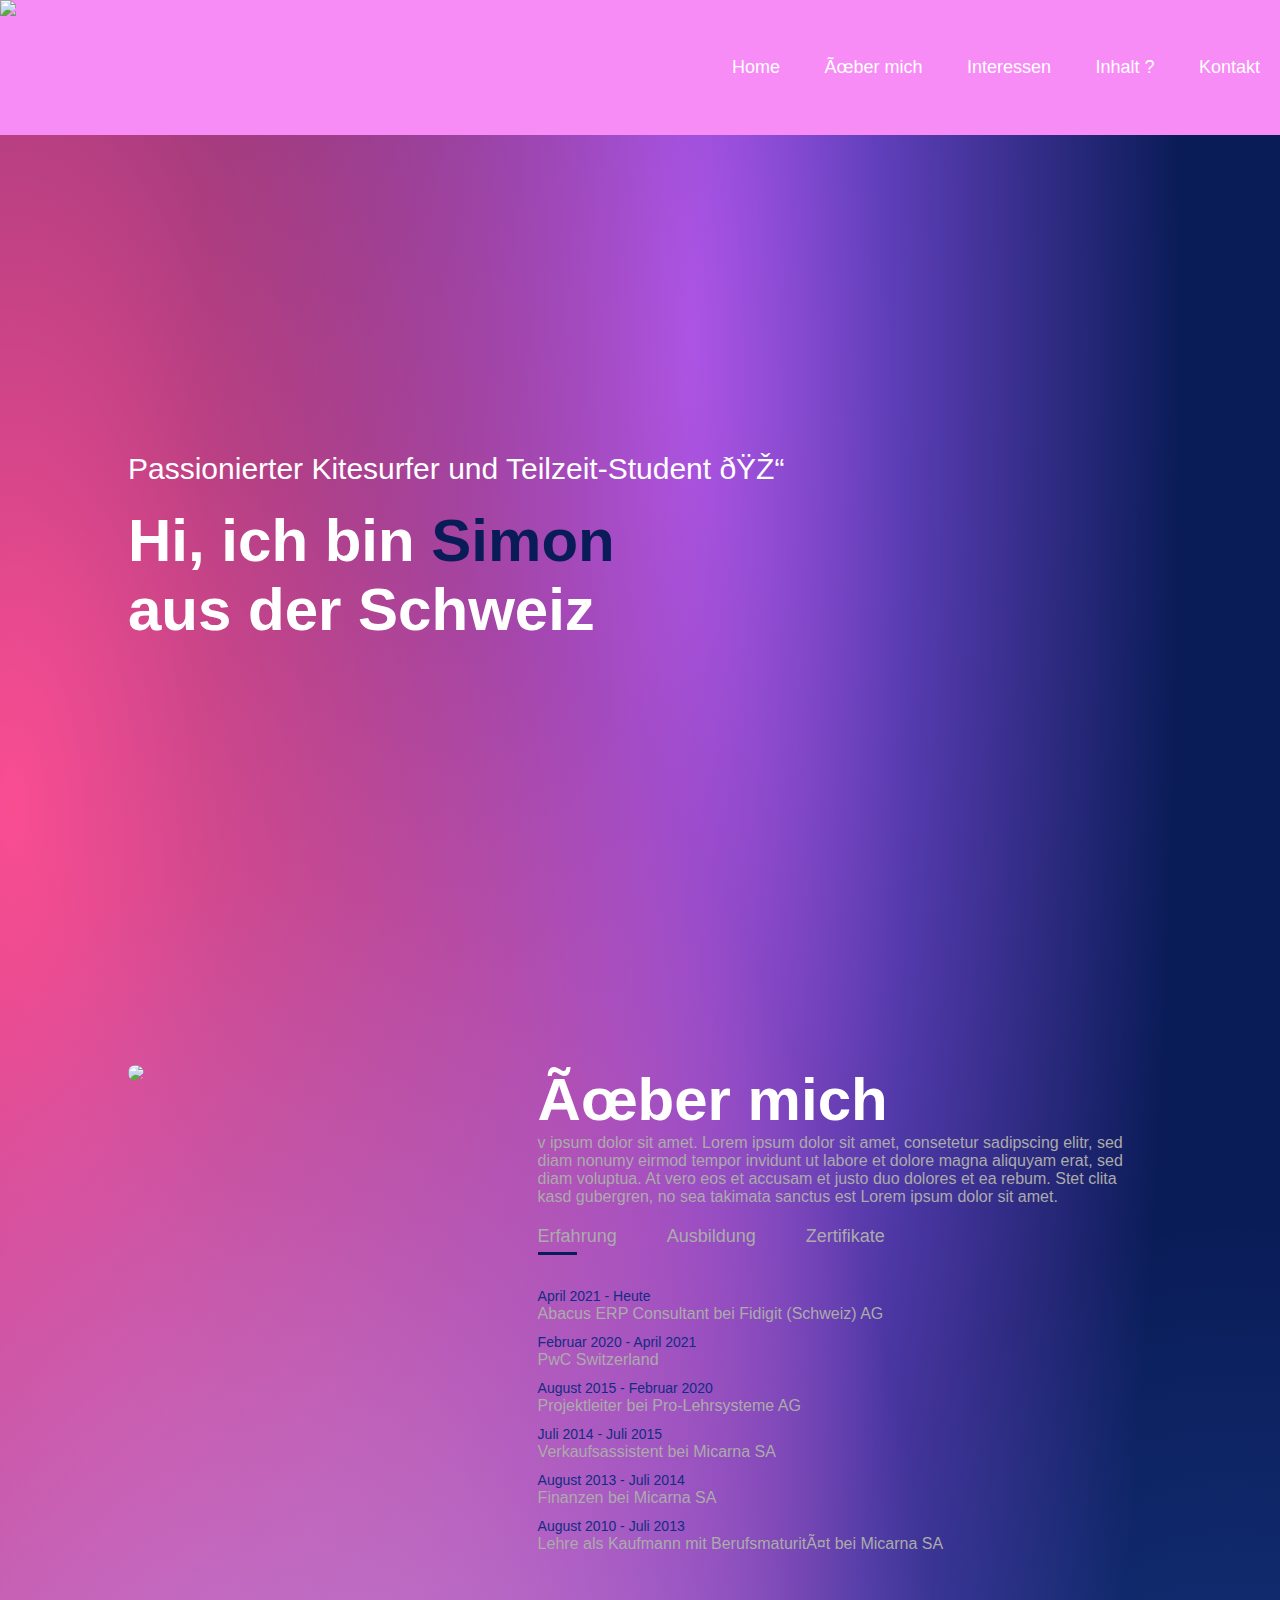
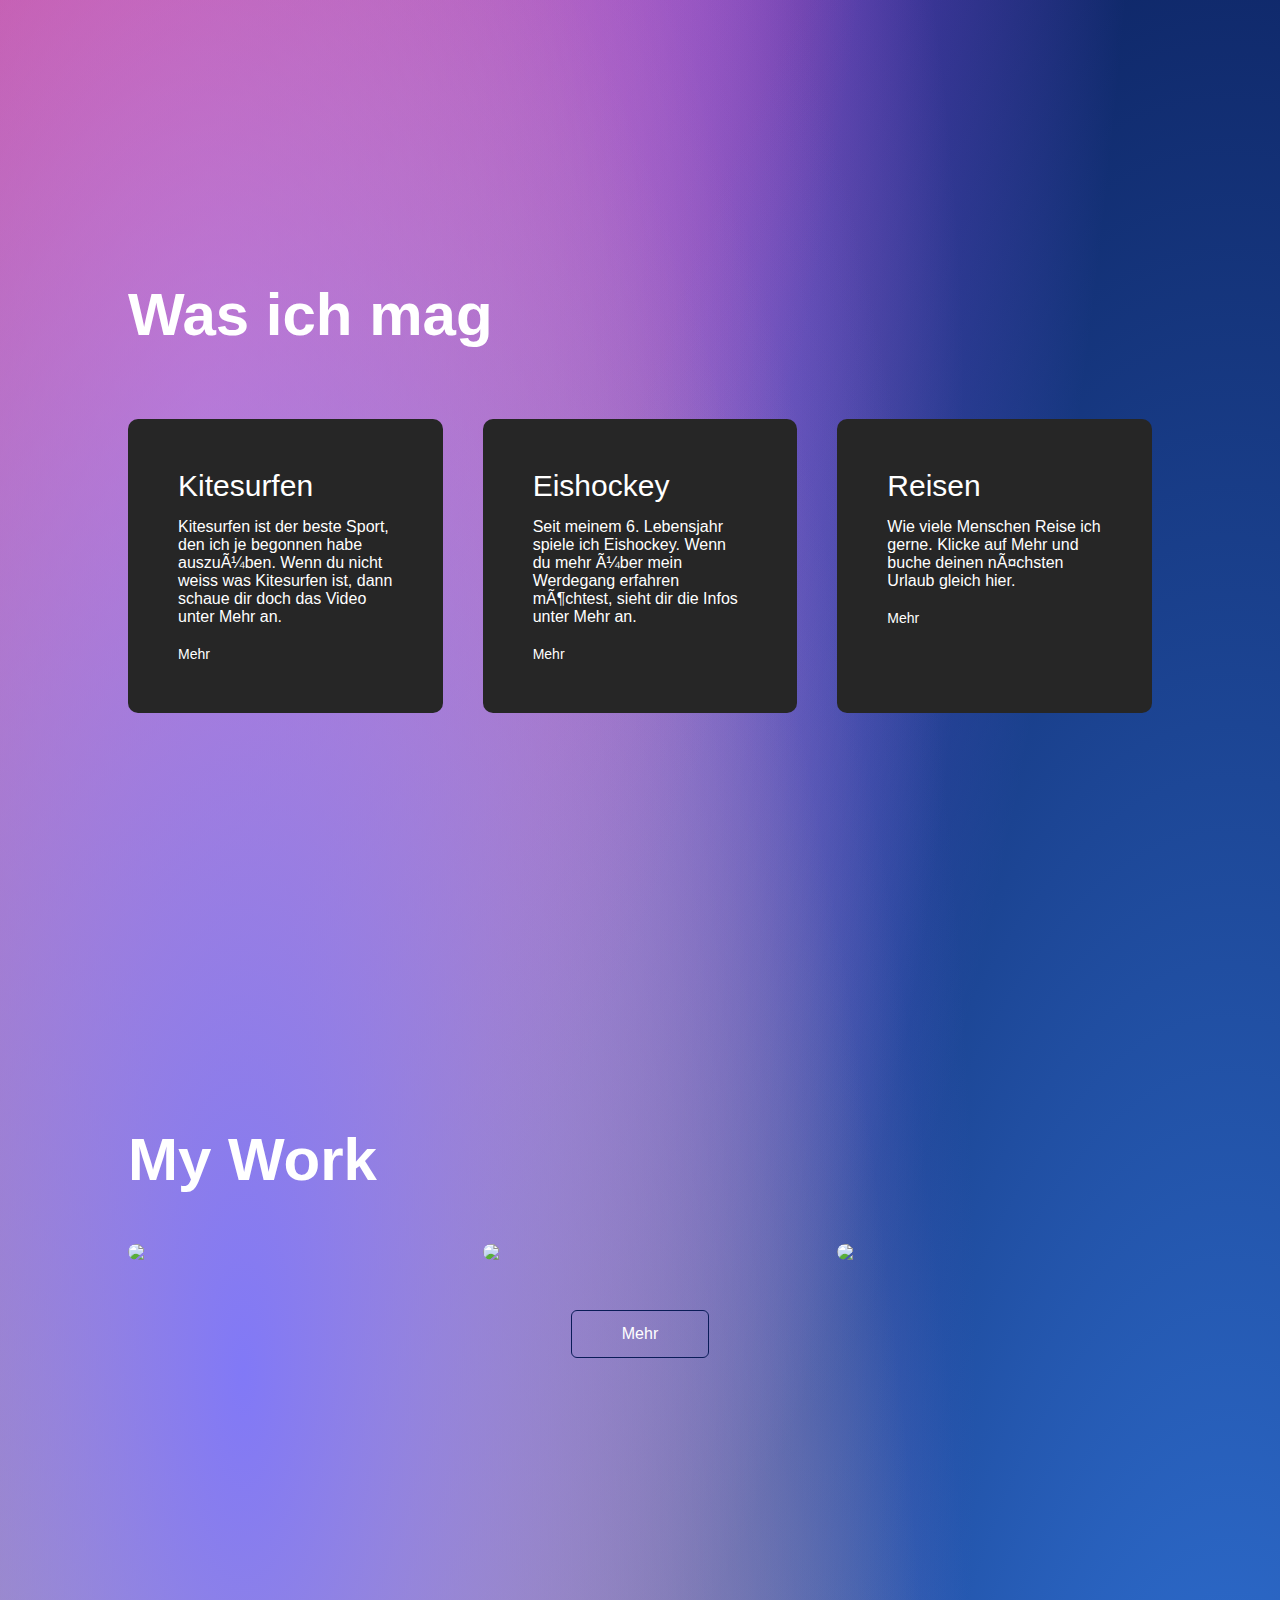
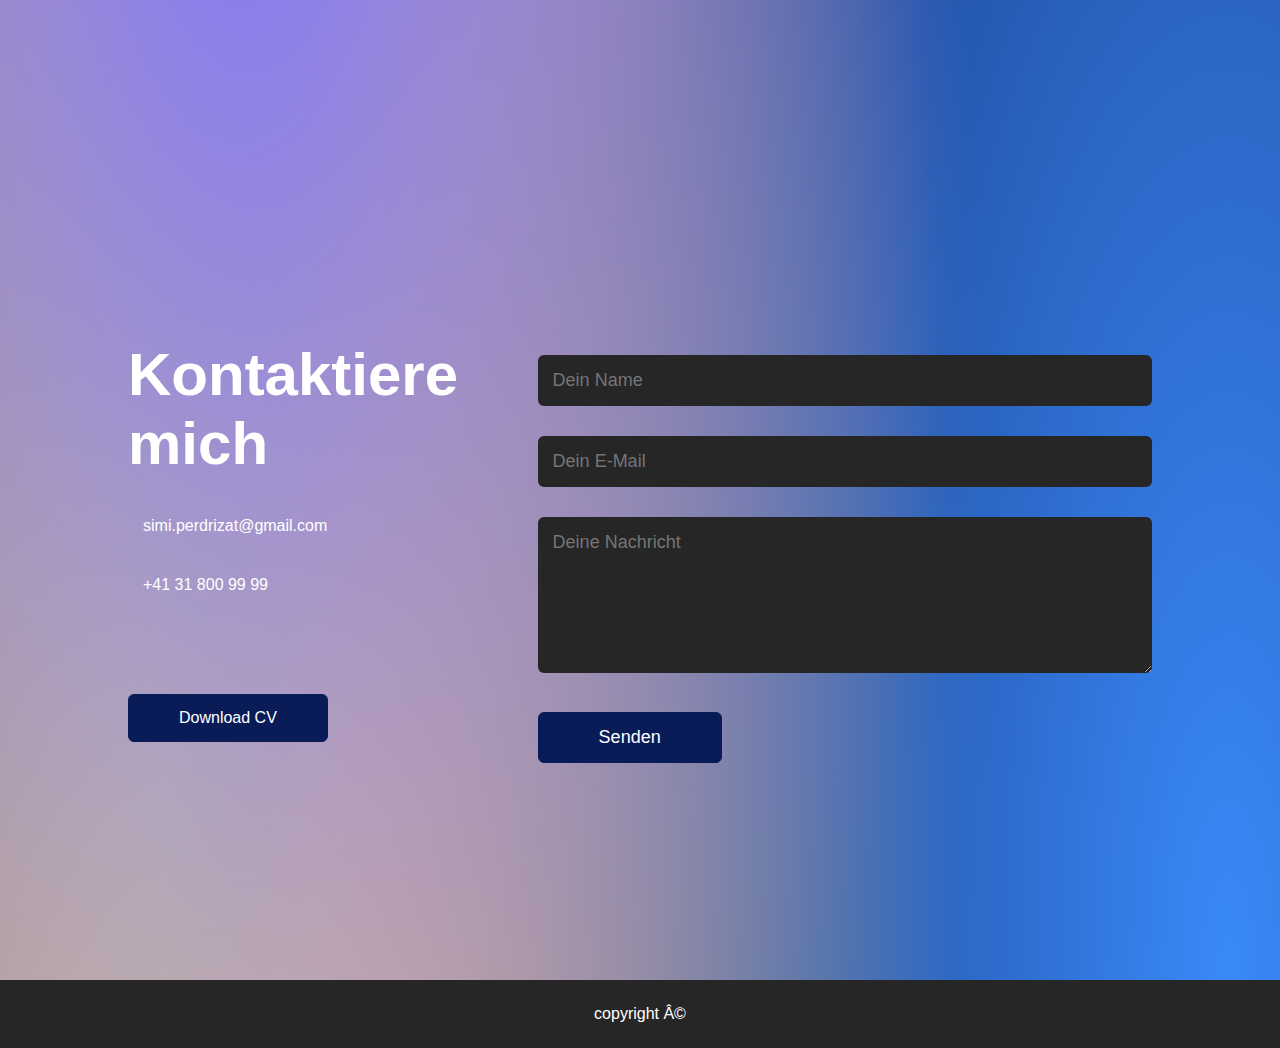
==== index.html @ 693f568b "nav und styling" ====
<!DOCTYPE html>
<html lang="de">
<head>
    <meta charset="UTF 8">
    <meta http-equiv="X-UA-Compatible content=IE=edge">
    <meta name="vieport" content="widt=device-width, initial-scla=1.0">
    <title>Simon Perdrizat</title>
    <link rel="stylesheet" href="/css/style.css">
    <!-- ----------fontawesome für Logos---------- -->
    <script src="https://kit.fontawesome.com/36752da940.js" crossorigin="anonymous"></script>
    <!--Test Funktion Menu-->
    <!--<script src="js/app.js"></script>-->
    <!--Test Funktion Menu-->
</head>
<!-- ----------navbar---------- -->
<body>
    <nav>
        <img src="images/simon-logo-white-removebg.png" class="logo">
        <ul id="sidemenu">
            <li><a href="#" onclick="closemenu()">Home</a></li>
            <li><a href="#about" onclick="closemenu()">Über mich</a></li>
            <li><a href="#interessen" onclick="closemenu()">Interessen</a></li>
            <!------------noch anpassen------------>
            <li><a href="#portfolio" onclick="closemenu()">Inhalt ?</a></li>
            <li><a href="#contact" onclick="closemenu()">Kontakt</a></li>
            <i class="fas fa-times" onclick="closemenu()"></i>
        </ul>
        <i class="fas fa-bars" onclick="openmenu()"></i>
    </nav>
    <!-- ----------Header---------- -->
    <section id="header" data-nav="Home">
        <div class="container-home">
            <div class="header-text">
                <p>Passionierter Kitesurfer und Teilzeit-Student 🎓</p>
                <h1>Hi, ich bin <span>Simon</span> <br>aus der Schweiz</h1>
            </div>
        </div>
    </section>
    <!-- ----------Übermich---------- -->
    <section id="about" data-nav="Über mich">
        <div class="container">
            <div class="row">
                <div class="about-col-1">
                    <img src="images/_DSC6397.jpg">
                </div>
                <div class="about-col-2">
                    <h1 class="sub-title">Über mich</h1>
                    <p>v
                        ipsum dolor sit amet. Lorem ipsum dolor sit amet, consetetur sadipscing elitr, sed diam nonumy eirmod tempor invidunt ut labore et dolore 
                        magna aliquyam erat, sed diam voluptua. At vero eos et accusam et justo duo dolores et ea rebum. Stet clita kasd gubergren, no sea takimata 
                        sanctus est Lorem ipsum dolor sit amet.</p>
                        <div class="tab-titles">
                            <p class="tab-links active-link" onclick="opentab('erfahrung')">Erfahrung</p>
                            <p class="tab-links" onclick="opentab('ausbildung')">Ausbildung</p>
                            <p class="tab-links" onclick="opentab('zertifikate')">Zertifikate</p>
                        </div>
                        <div class="tab-contents active-tab" id="erfahrung">
                            <ul>
                                <li><span>April 2021 - Heute</span><br>Abacus ERP Consultant bei Fidigit (Schweiz) AG</li>
                                <li><span>Februar 2020 - April 2021</span><br>PwC Switzerland</li>
                                <li><span>August 2015 - Februar 2020</span><br>Projektleiter bei Pro-Lehrsysteme AG</li>
                                <li><span>Juli 2014 - Juli 2015</span><br>Verkaufsassistent bei Micarna SA</li>
                                <li><span>August 2013 - Juli 2014</span><br>Finanzen bei Micarna SA</li>
                                <li><span>August 2010 - Juli 2013</span><br>Lehre als Kaufmann mit Berufsmaturität bei Micarna SA</li>
                            </ul>
                        </div>
                        <div class="tab-contents" id="ausbildung">
                            <ul>
                                <li><span>2020-2024</span><br>Bachelor of Science Business Information Technology an der Berner Fachhochschule BFH in Bern - Schweiz</li>
                                <li><span>2017-2017</span><br>MarKom Zertifikatsprüfung bei Educavanti in Thun - Schweizli>
                                <li><span>2017-2017</span><br>Personality Coaching an der Stage School, Hamburg in Zürich - Schweiz</li>
                                <li><span>2010-2013</span><br>Lehr als Kaufmann an der KBS Kaufmännische Berufsschule in Fribourg - Schweiz</li>
                            </ul>
                        </div>
                        <div class="tab-contents" id="zertifikate">
                            <ul>
                                <li><span>November 2020</span><br>AbaProject Customizing bei Abacus Research AG in Wittenbach (SG)</li>
                                <li><span>Oktober 2020</span><br>Auftragsbearbeitung Customizing bei Abacus Research AG in Wittenbach (SG)</li>
                                <li><span>September 2020</span><br>AbaReport Customizing bei Abacus Research AG in Wittenbach (SG)</li>
                                <li><span>August 2020</span><br>Workshop Business Process Engine bei Abacus Research AG in Wittenbach (SG)</li>
                            </ul>
                        </div>
                </div>
            </div>
        </div>
    </section>
    <!-- ----------Interessen---------- -->
    <section id="interessen" data-nav="Interessen">
        <div class="container">
            <h1 class="sub-title">Was ich mag</h1>
            <div class="interessen-list">
                <div>
                    <i class="fa-solid fa-code"></i>
                    <h2>Kitesurfen</h2>
                    <p>Kitesurfen ist der beste Sport, den ich je begonnen habe auszuüben. Wenn du nicht weiss was Kitesurfen ist, 
                        dann schaue dir doch das Video unter Mehr an. </p>
                    <a href="https://www.youtube.com/watch?v=l5DCarnrj0s&ab_channel=TheOKKiteboarder">Mehr</a>
                </div>
                <div>
                    <!--Fehler Logo noch suchen-->
                    <i class="fa-solid fa-hockey-puck"></i>
                    <h2>Eishockey</h2>
                    <p>Seit meinem 6. Lebensjahr spiele ich Eishockey. Wenn du mehr über mein Werdegang erfahren möchtest, sieht dir die Infos unter Mehr an.</p>
                    <a href="https://www.eliteprospects.com/player/94043/simon-perdrizat">Mehr</a>
                </div>
                <div>
                    <i class="fa-solid fa-earth-americas"></i>
                    <h2>Reisen</h2>
                    <p>Wie viele Menschen Reise ich gerne. Klicke auf Mehr und buche  deinen nächsten Urlaub gleich hier.</p>
                    <a href="https://www.booking.com/">Mehr</a>
                </div>
            </div>
        </div>
    </section>
    <!-- ----------keine Ahnung offen---------- -->
    <!-- ----------noch anpassen oder löschen---------- -->
    <section id="portfolio" data-nav="???">
        <div class="container">
            <!-- ----------noch anpassen oder löschen---------- -->
            <h1 class="sub-title">My Work</h1>
            <!-- ----------noch anpassen oder löschen---------- -->
            <div class="work-list">
                <div class="work">
                    <img src="images/phone-wallpaper-ga5325187c_1280.jpg">
                    <div class="layer">
                        <h3>Gärtnern</h3>
                        <p>Lorem ipsum dolor sit amet, consetetur sadipscing elitr,</p>
                            <a href="#"><i class="fa-solid fa-up-right-from-square"></i></a>
                    </div>
                </div>
                <!-- ----------noch anpassen oder löschen---------- -->
                <div class="work">
                    <img src="images/snow-trail-g9a8e24b04_1280.jpg">
                    <div class="layer">
                        <h3>Snowboarden</h3>
                        <p>Lorem ipsum dolor sit amet, consetetur sadipscing elitr,</p>
                            <a href="#"><i class="fa-solid fa-up-right-from-square"></i></a>
                    </div>
                </div>
                <!-- ----------noch anpassen oder löschen---------- -->
                <div class="work">
                    <img src="images/alps-gf4a283495_1280.jpg">
                    <div class="layer">
                        <h3>Wandern</h3>
                        <p>Lorem ipsum dolor sit amet, consetetur sadipscing elitr,</p>
                            <a href="#"><i class="fa-solid fa-up-right-from-square"></i></a>
                    </div>
                </div>
            </div>
            <a href="#" class="btn">Mehr</a>
        </div>
    </section>
    <!-- ----------Kontakt---------- -->
    <section id="contact" data-nav="Kontakt">
        <div class="container">
            <div class="row">
                <div class="contact-left">
                    <h1 class="sub-title">Kontaktiere mich</h1>
                    <p><i class="fa-solid fa-paper-plane"></i> simi.perdrizat@gmail.com</p>
                    <p><i class="fa-solid fa-square-phone-flip"></i> +41 31 800 99 99</p>
                    <div class="social-icons">
                        <a href="https://www.linkedin.com/in/simonperdrizat"><i class="fa-brands fa-linkedin"></i></a>
                        <a href="https://www.instagram.com/Simi_2394/"><i class="fa-brands fa-instagram"></i></a>
                        <a href="https://github.com/Simi2394"><i class="fa-brands fa-github"></i></a>
                    </div>
                    <!--Anhang anpassen-->
                    <a href="images/_DSC6397.jpg" download class="btn btn2">Download CV</a>
                </div>
                <div class="contact-right">
                    <form action="https://api.web3forms.com/submit" method="post" id="form">
                        <input type="hidden" name="access_key" value="c0b0a5f5-386d-4fc4-8727-595b3837255e" />
                        <input type="hidden" name="subject" value="Test für sperdriz.at" />
                        <input type="checkbox" name="botcheck" id="" style="display: none;" />
                        <input type="text" name="Name" placeholder="Dein Name" required>
                        <input type="text" name="Email" placeholder="Dein E-Mail" required>
                        <textarea type="text" name="Nachricht" rows="6" placeholder="Deine Nachricht"></textarea>
                        <button type="submit" class="btn btn2">Senden</button>
                    </form>
                    <span id="msg"></span>
                </div>
            </div>
        </div>
        <!--anpassen oder löschen-->
        <div class="copyright">
            <p>copyright ©</p>
        </div>
    </section>

<script>

    /*-------Funktion für aktive Tabs in über mich*/
    var tablinks = document.getElementsByClassName("tab-links");
    var tabcontents = document.getElementsByClassName("tab-contents");

    function opentab(tabname){
        for(tablink of tablinks){
            tablink.classList.remove("active-link");
        }
        for(tabcontent of tabcontents){
            tabcontent.classList.remove("active-tab");
        }
        event.currentTarget.classList.add("active-link");
        document.getElementById(tabname).classList.add("active-tab");
    }

    /*---------Funktion für sidemenu Smartphones----------*/
    var sidemenu = document.getElementById("sidemenu");

    function openmenu(){
        sidemenu.style.right = "0";
    }
    function closemenu(){
        sidemenu.style.right = "-200px";
    }

    /*---------Funktion für Kontaktformular Responses----------*/
    const form = document.getElementById('form');
    const msg = document.getElementById('msg');

    form.addEventListener('submit', function(e) {
        const formData = new FormData(form);
        e.preventDefault();
        var object = {};
        formData.forEach((value, key) => {
            object[key] = value
        });
        var json = JSON.stringify(object);
        msg.innerHTML = "Bitte warten..."

        fetch('https://api.web3forms.com/submit', {
                method: 'POST',
                headers: {
                    'Content-Type': 'application/json',
                    'Accept': 'application/json'
                },
                body: json
            })
            .then(async (response) => {
                let json = await response.json();
                if (response.status == 200) {
                    msg.innerHTML = json.message;
                } else {
                    console.log(response);
                    msg.innerHTML = json.message;
                }
            })
            .catch(error => {
                console.log(error);
                msg.innerHTML = "Da ging etwas schief.";
            })
            .then(function() {
                form.reset();
                setTimeout(() => {
                    msg.innerHTML = "";
                }, 5000);
            });
    });
</script>

</body>
</html>
---- css/style.css ----
/*----------Generell-------------*/
:root{
    --primary: #0a1c58;
    --secondary: #112c83;
    }

*{
    margin: 0;
    padding: 0;
    font-family: 'Poppins', sans-serif;
    box-sizing: border-box;

}

html{
    scroll-behavior: smooth;
}

body{
    color: #fff;

    margin: 0px;
    padding: 0px;
    overflow-x: hidden;
    background-position: center;
    background-repeat:no-repeat;
    background-size: cover;

    display:block;
    background-color:var(--primary);
    background-image:
    radial-gradient(at 19% 70%, hsla(244,88%,72%,1) 0px, transparent 50%),
    radial-gradient(at 1% 19%, hsla(336,94%,64%,1) 0px, transparent 50%),
    radial-gradient(at 13% 94%, hsla(49,64%,70%,1) 0px, transparent 50%),
    radial-gradient(at 96% 98%, hsla(215,93%,60%,1) 0px, transparent 50%),
    radial-gradient(at 16% 48%, hsla(301,88%,76%,1) 0px, transparent 50%),
    radial-gradient(at 24% 94%, hsla(8,82%,74%,1) 0px, transparent 50%),
    radial-gradient(at 54% 8%, hsla(264,95%,66%,1) 0px, transparent 50%);
}

/*----------Header&Nav-------------*/
#header{
    width: 100%;
    mask-position: bottom;
    height: 85vh;
    margin-top: 15vh;
    background-image: url("/images/grid-g042b0c187_1920.jpg");
    background-size: cover;
    background-position: center;
    background-attachment: fixed;
}

.container-home{
    padding: 10px 10%;
    margin-top: 15vh;
    height: 85vh;
}

.container{
    padding: 10px 10%;
    margin-top: 15vh;
    min-height: 70vh;
}

nav{
    display: flex;
    position: fixed;
    align-items: center;
    justify-content: space-between;
    flex-wrap: wrap;
    width: 100%;
    background-color: rgb(248,140,246);
    background-size: cover;
    margin-top: -15vh;
    height: 15vh;
    z-index: 1;
}

.logo{
    height: 100%;
}

nav ul li{
    display: inline-block;
    list-style: none;
    margin: 10px 20px;
}

nav ul li a{
    color: #fff;
    text-decoration: none;
    font-size: 18px;
    position: relative;
}

nav ul li a::after{
    content: '';
    width: 0;
    height: 3px;
    background: #0a1c58;
    position: absolute;
    left: 0;
    bottom: -6px;
    transition: 0.5s;
}

nav ul li a:hover::after{
    width: 100%;
}

/**------aktuell noch nicht verwendet----------
nav ul li a.menu-link-active{
    background: #0a1c58;  
    position: -6px;
    transition: background 0.5x, transform 0.5s ;
    
    display: inline-block;
    border-radius: 2px;
}
/*------aktuell noch nicht verwendet----------*/

.header-text{
    margin-top: 30%;
    font-size: 30px;
}

.header-text h1{
    font-size: 60px;
    margin-top: 20px;
}


.header-text h1 span{
    color: #0a1c58;
}

/*-----------Übermich------------*/
#about{
    padding: 20px 0;
    color: #ababab;
}

.row{
    display: flex;
    justify-content: space-between;
    flex-wrap: wrap;
}

.about-col-1{
    flex-basis: 35%;
}

.about-col-1 img{
    width: 100%;
    border-radius: 15px;
    object-fit: cover;

}

.about-col-2{
    flex-basis: 60%;
}

.sub-title{
    font-size: 60px;
    font-weight: 600;
    color: #fff;
}

.tab-titles{
    display: flex;
    margin: 20px 0 40px;
}

.tab-links{
    margin-right: 50px;
    font-size: 18px;
    font-weight: 500;
    cursor: pointer;
    position: relative;
}

.tab-links::after{
    content: '';
    width: 0;
    height: 3px;
    background: #0a1c58;
    position: absolute;
    left: 0;
    bottom: -8px;
    transition: 0.5s;
}

.tab-links.active-link::after{
    width: 50%;
}

.tab-contents ul li{
    list-style: none;
    margin: 10px 0;
}

.tab-contents ul li span{
    color: #112c83;
    font-size: 14px;

}

.tab-contents{
    display: none;
}

.tab-contents.active-tab{
    display: block;
}

/*-----------Interessen------------*/
#interessen{
    padding: 30px 0;
}

.interessen-list{
    display: grid;
    grid-template-columns: repeat(auto-fit, minmax(250px, 1fr));
    grid-gap: 40px;
    margin-top: 70px;
}

.interessen-list div{
    background-color: #262626;
    padding: 50px;
    font-size: 16px;
    font-weight: 300;
    border-radius: 10px;
    transition: background 0.5x, transform 0.5s;
}

.interessen-list div i{
    font-size: 60px;
    margin-bottom: 30px;
}

.interessen-list div h2{
    font-size: 30px;
    font-weight: 500;
    margin-bottom: 15px;
}

.interessen-list div a{
    text-decoration: none;
    color: #fff;
    font-size: 14px;
    margin-top: 20px;
    display: inline-block;
}

.interessen-list div:hover{
    background: #0a1c58;
    transform: translateY(-10px);
    color: #f8e473
}

/*-----------Portfolio noch anpassen oder löschen------------*/

#portfolio{
    padding: 50px 0;
}

.work-list{
    display: grid;
    grid-template-columns: repeat(auto-fit, minmax(250px, 1fr));
    grid-gap: 40px;
    margin-top: 50px;
}

.work{
    border-radius: 10px;
    position: relative;
    overflow: hidden;
}

.work img{
    width: 100%;
    border-radius: 10px;
    display: block;
    transition: transform 0.5s;
}

.layer{
    width: 100%;
    height: 0;
    background: linear-gradient(rgba(0,0,0,0.6), #0a1c58);
    border-radius: 10px;
    position: absolute;
    left: 0;
    bottom: 0;
    overflow: hidden;
    display: flex;
    align-items: center;
    justify-content: center;
    flex-direction: column;
    padding: 0 40px;
    text-align: center;
    font-size: 14px;
    transition: height 0.5s;
}

.layer h3{
    font-weight: 500;
    margin-bottom: 20px;
}

.layer a{
    margin-top: 20px;
    color: #0a1c58;
    text-decoration: none;
    font-size: 18px;
    line-height: 60px;
    background: #fff;
    width: 60px;
    height: 60px;
    border-radius: 50%;
    text-align: center;
}

.work:hover img{
    transform: scale(1.1);
}

.work:hover .layer{
    height: 100%;
}

.btn{
    display: block;
    margin: 50px auto;
    width: fit-content;
    border: 1px solid #0a1c58;
    padding: 14px 50px;
    border-radius: 6px;
    text-decoration: none;
    color: #fff;
    transition: background 0.5s;
}
.btn:hover{
    background: #0a1c58
}

/*-----------Kontakt------------*/
.contact-left{
    flex-basis: 35%;
}

.contact-right{
    flex-basis: 60%;
}

.contact-left p{
    margin-top: 30px;
}

.contact-left p i{
    color: #0a1c58;
    margin-right: 15px;
    font-size: 25px;
}

.social-icons{
    margin-top: 30px;
}

.social-icons a{
    text-decoration: none;
    font-size: 30px;
    margin-right: 15px;
    color: #ababab;
    display: inline-block;
    transition: transform 0.5s;
}

.social-icons a:hover{
    color: #0a1c58;
    transform: translateY(-5px);
}

.btn.btn2{
    display: inline-block;
    background: #0a1c58;
    transition: background 0.5s;
}

.btn.btn2:hover{
    background: #fff;
    color: #0a1c58;
}

.contact-right form{
    width: 100%;
}

form input, form textarea{
    width: 100%;
    border: 0;
    outline: none;
    background: #262626;
    padding: 15px;
    margin: 15px 0;
    color: #fff;
    font-size: 18px;
    border-radius: 6px;
}

form .btn2{
    padding: 14px 60px;
    font-size: 18px;
    margin-top: 20px;
    cursor: pointer;
}

.copyright{
    width: 100%;
    text-align: center;
    padding: 25px;
    background: #262626;
    font-weight: 300;
    margin-top: 20px;

}

/*-----------CSS für kleine Bildschirme wie Smartphones------------*/

/*-----------Ausblenden der Menusymbole wenn nicht Smartphone------------*/
nav .fas{
    display: none;
}

@media only screen and (max-width: 600px){
    /*-----------home------------*/
    .container{
        height: auto;
    }
    /*-----------home------------*/
    #header{
        width: 100%;
        mask-position: bottom;
        height: 85vh;
        margin-top: 15vh;
        background-image: url("/images/grid-g042b0c187_1920.jpg");
        background-size: cover;
        background-position: center;
    }

    /*----------Header------------*/
    .header-text{
        margin-top: 60vh;
        font-size: 16px;
    }
    .header-text h1{
        font-size: 30px;
    }

    /*-----------Navigation------------*/
    nav .fas{
        display: block;
        font-size: 25px;
        margin-right: 5vh;
    }
    nav ul{
        background: #0a1c58;
        position: fixed;
        top: 0;
        right: -200px;
        width: 200px;
        height: 100vh;
        padding-top: 50px;
        z-index: 2;
        transition: right 0.5s;
    }
    nav ul li{
        display: block;
        margin: 25px;
    }
    nav ul .fas{
        position: absolute;
        top: 25px;
        left: 25px;
        cursor: pointer;
    }

    /*-----------Generell für Untertitel------------*/
    .sub-title{
        font-size: 40px;
    }

    /*-----------Über mich------------*/
    .about-col-1, .about-col-2{
        flex-basis: 100%;
    }
    .about-col-1{
        margin-bottom: 30px;
    }
    .about-col-2{
        font-size: 14px;
    }
    .tab-links{
        font-size: 16px;
        margin-right: 20px;
    }

    /*-----------Kontakt------------*/
    .contact-left, .contact-right{
        flex-basis: 100%;
        
    }
    form input, form textarea{
        margin: 2px 0;
    }
    form btn btn2{
        margin: 0 0;
    }
    .copyright{
        font-size: 14px;
        height: 5vh;
    }
}

#msg{
    color: #146b05;
    margin-top: -40px;
    display: block;
}
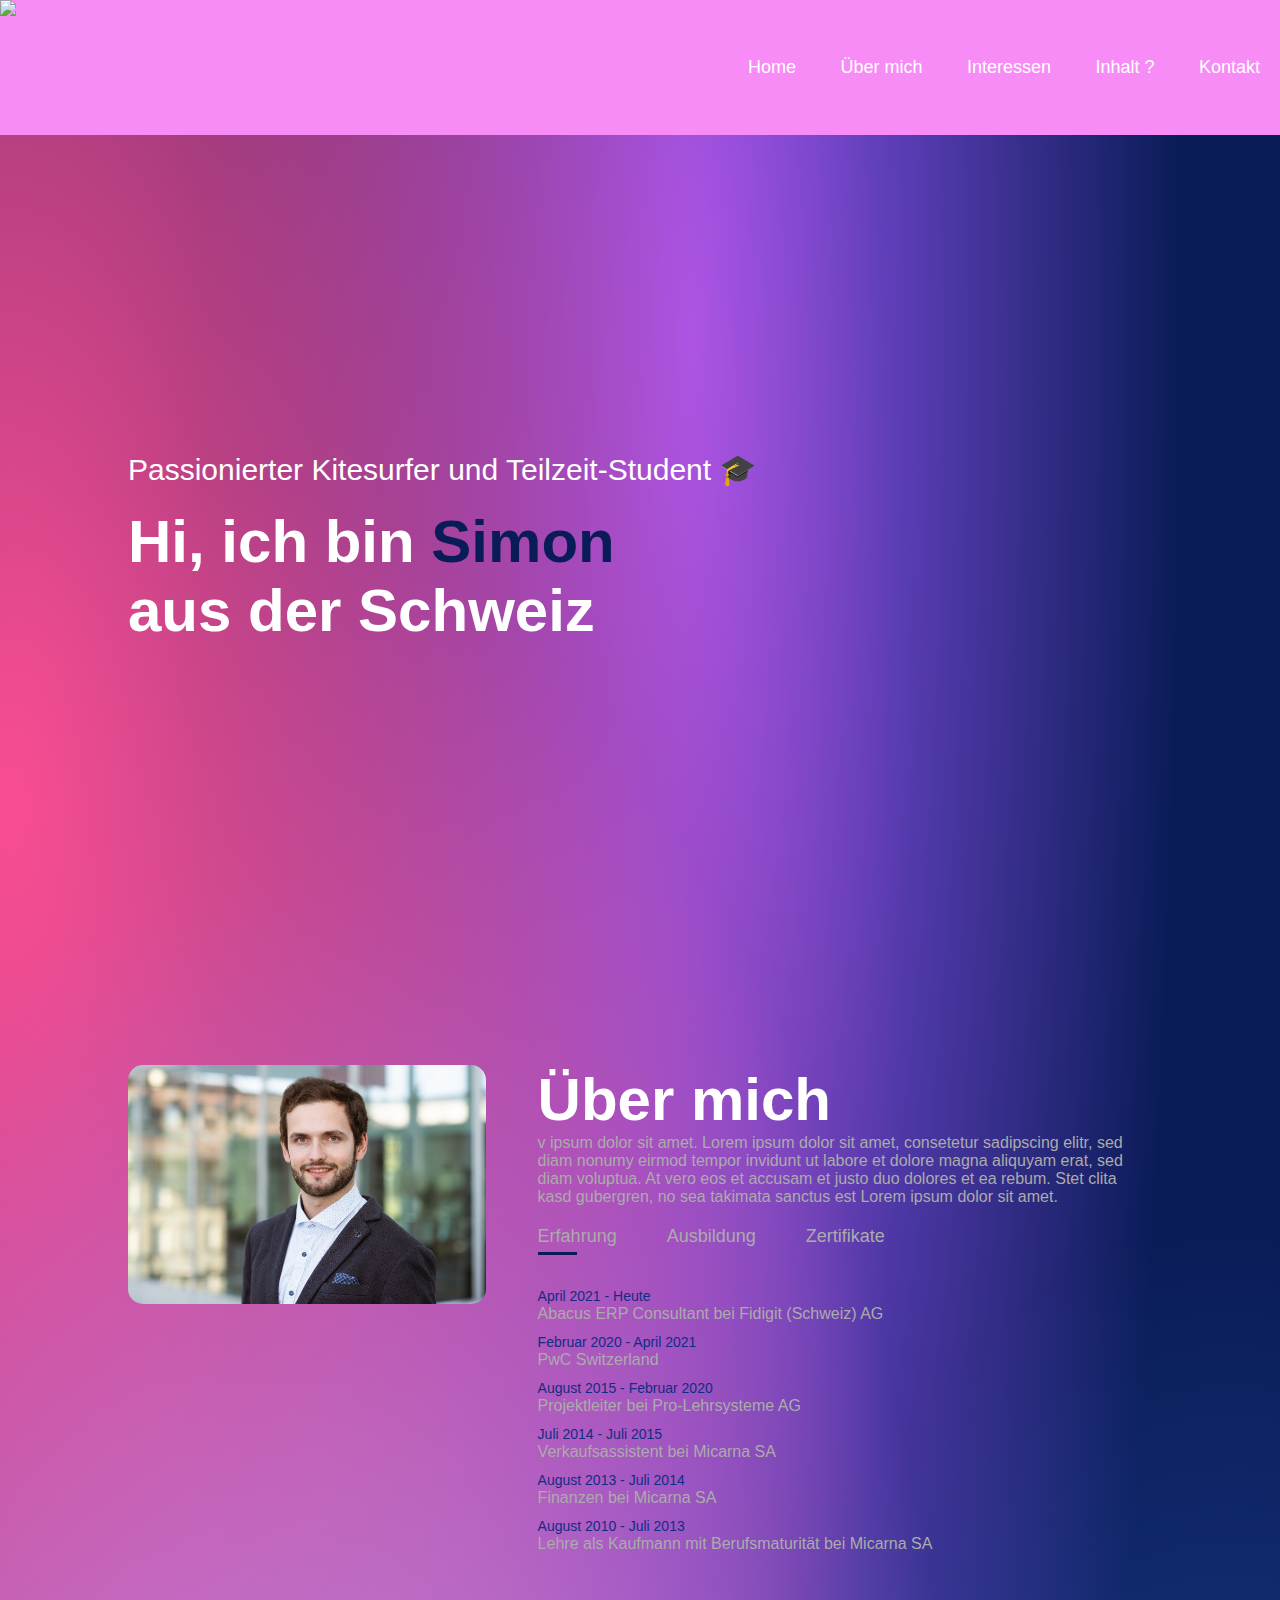
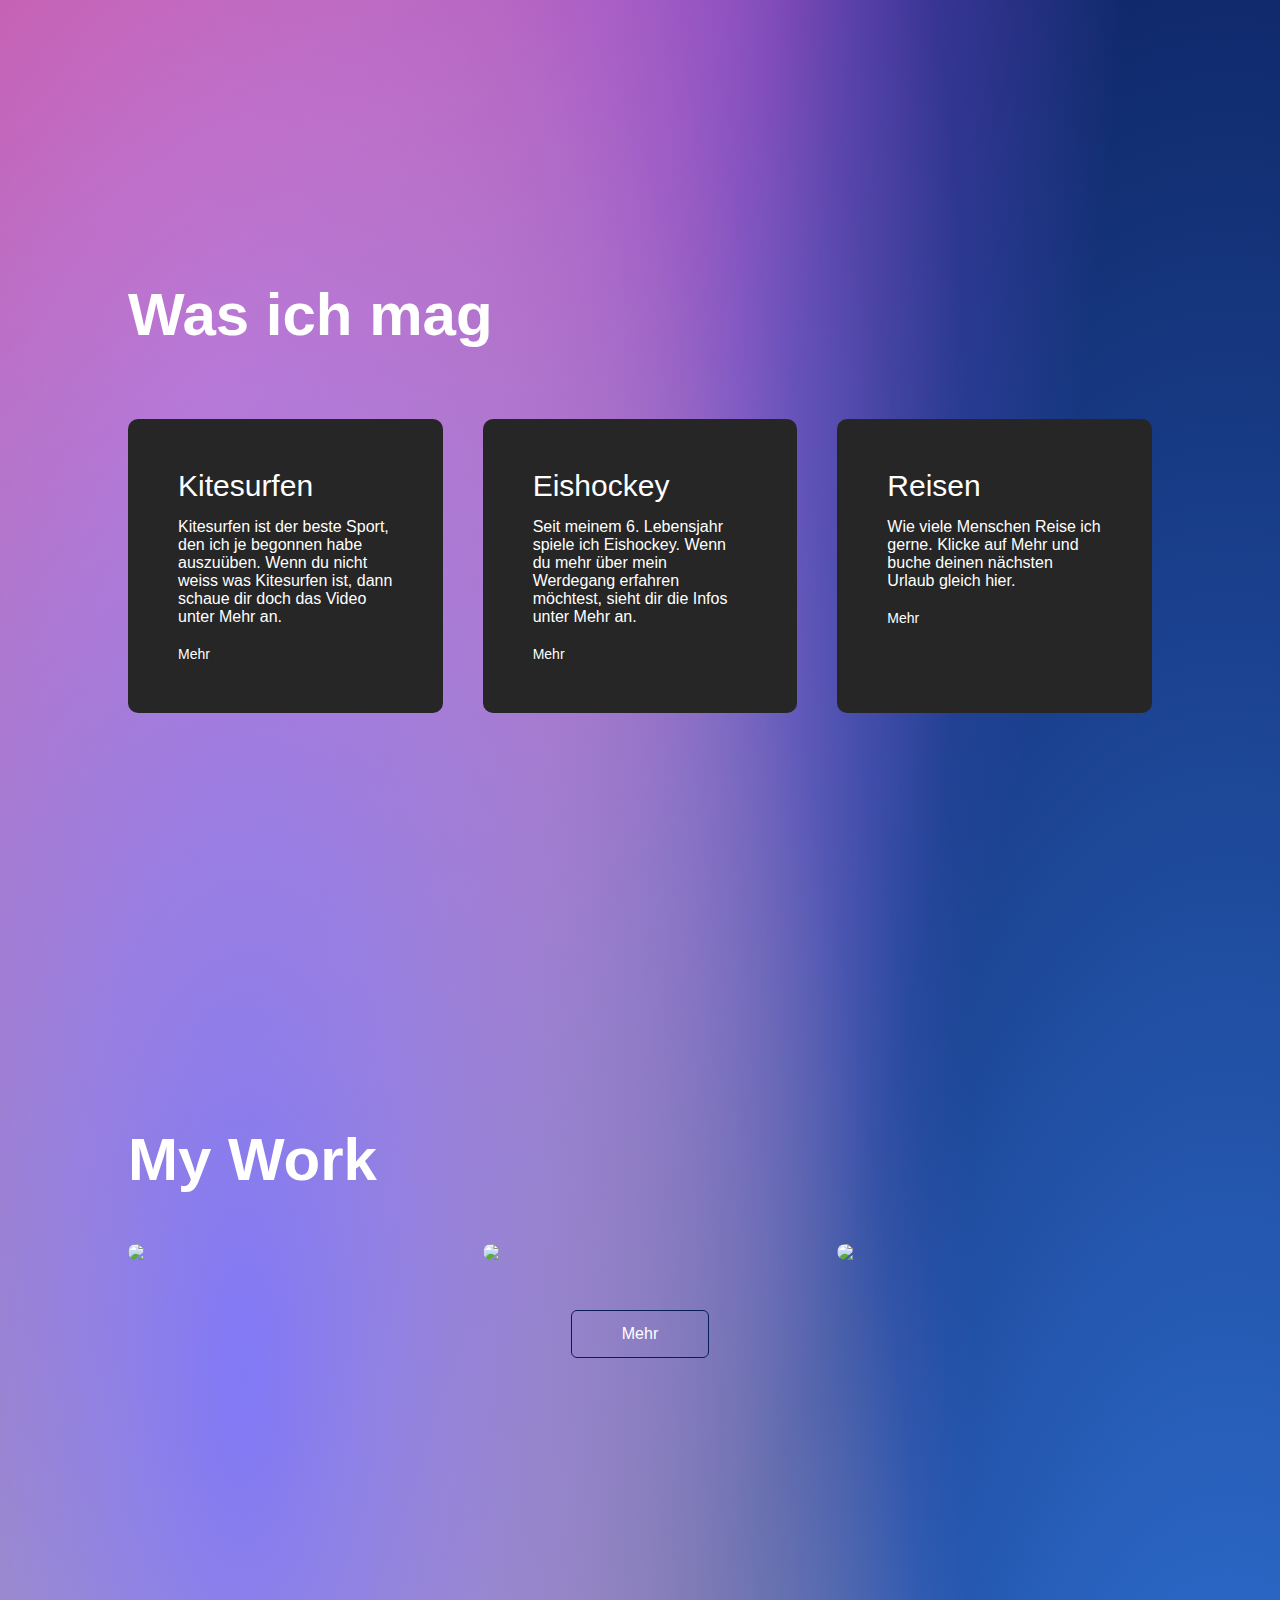
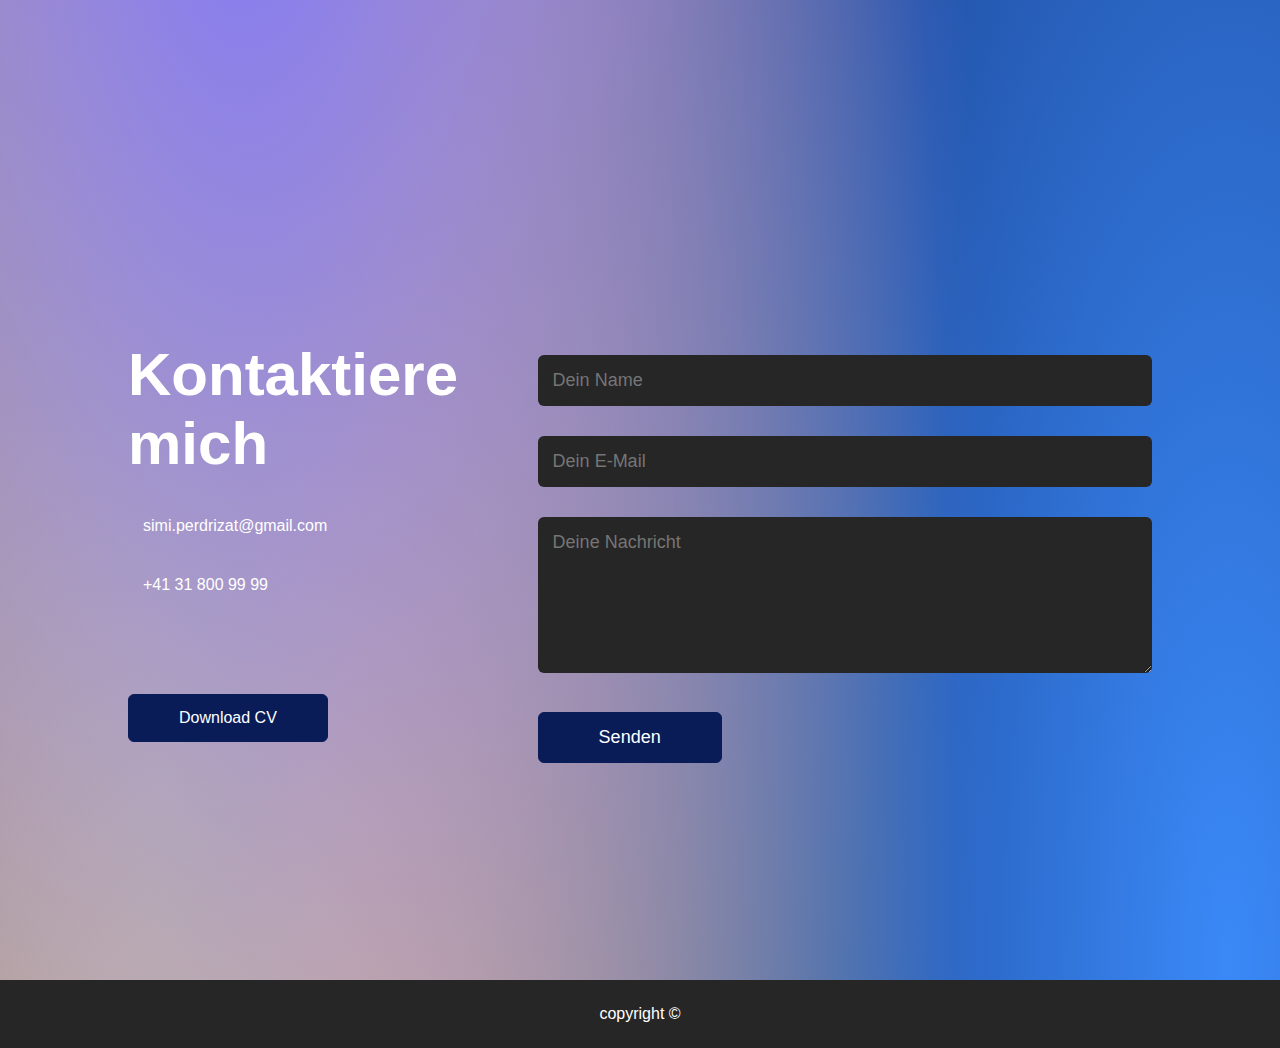
==== commit d90660f7: "test" ====
--- a/index.html
+++ b/index.html
@@ -1,11 +1,11 @@
 <!DOCTYPE html>
 <html lang="de">
 <head>
-    <meta charset="UTF 8">
+    <meta charset="UTF-8">
     <meta http-equiv="X-UA-Compatible content=IE=edge">
-    <meta name="vieport" content="widt=device-width, initial-scla=1.0">
+    <meta name="viewport" content="width=device-width, initial-scale=1.0">
     <title>Simon Perdrizat</title>
-    <link rel="stylesheet" href="/css/style.css">
+    <link rel="stylesheet" href="css/style.css">
     <!-- ----------fontawesome für Logos---------- -->
     <script src="https://kit.fontawesome.com/36752da940.js" crossorigin="anonymous"></script>
     <!--Test Funktion Menu-->
@@ -41,7 +41,7 @@
         <div class="container">
             <div class="row">
                 <div class="about-col-1">
-                    <img src="images/_DSC6397.jpg">
+                    <img src="images/profile-picture.jpg">
                 </div>
                 <div class="about-col-2">
                     <h1 class="sub-title">Über mich</h1>
@@ -164,7 +164,7 @@
                         <a href="https://github.com/Simi2394"><i class="fa-brands fa-github"></i></a>
                     </div>
                     <!--Anhang anpassen-->
-                    <a href="images/_DSC6397.jpg" download class="btn btn2">Download CV</a>
+                    <a href="images/profile-picture.jpg" download class="btn btn2">Download CV</a>
                 </div>
                 <div class="contact-right">
                     <form action="https://api.web3forms.com/submit" method="post" id="form">
